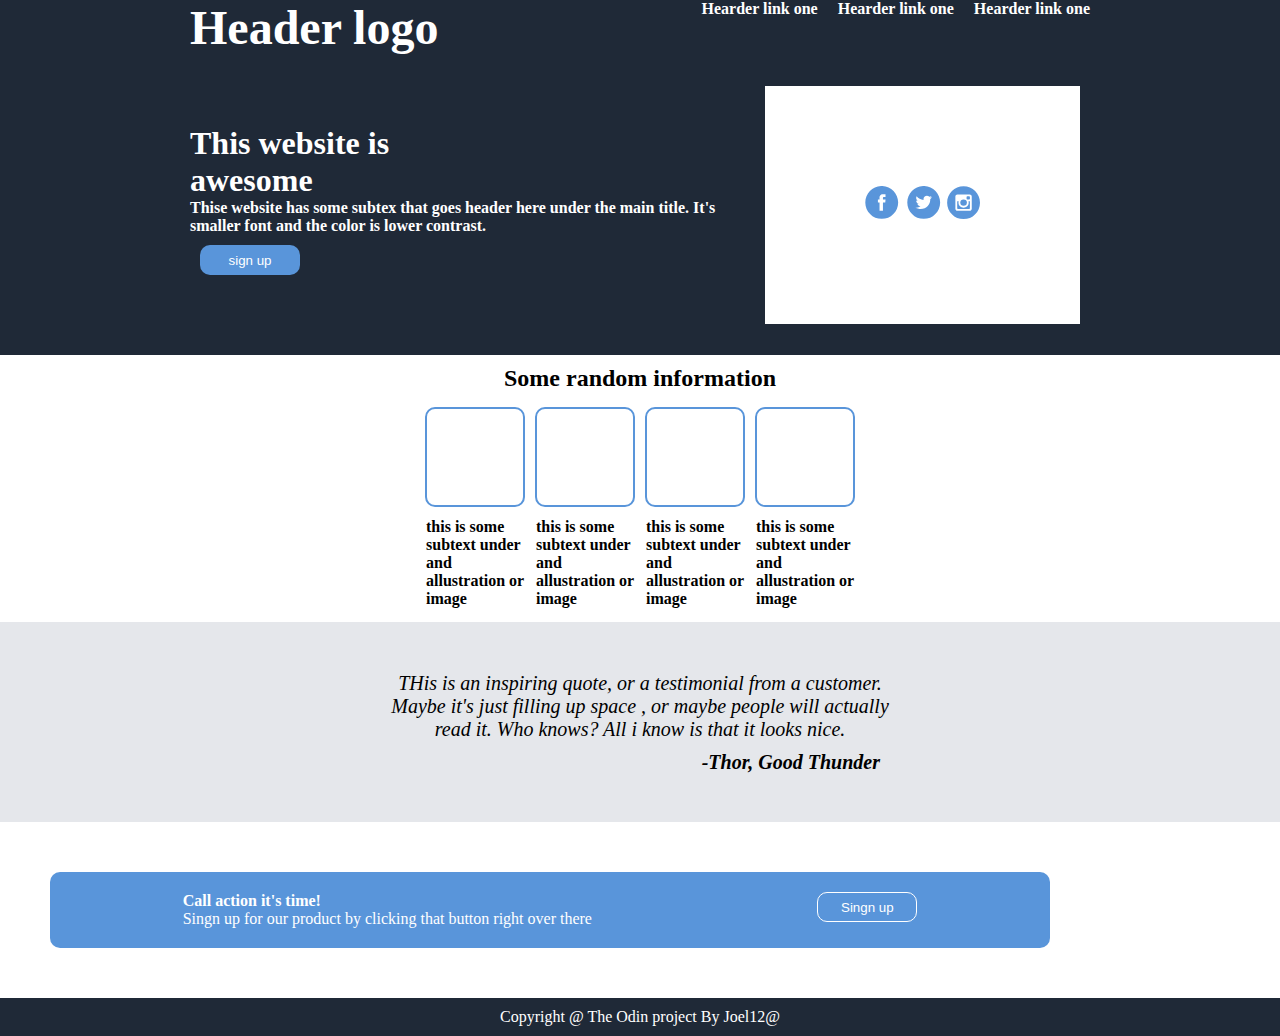
==== index.html @ a2a22060 "Odin Test Project" ====
<!DOCTYPE html>
<html lang='en'>
  <head>
    <meta charset='UTF-8'/>
    <title>Some Web Page</title>
    <link rel='stylesheet' href='./css/styles.css'/>
  </head>
  <body>
    <div class='menu-container'>
      <div class='menu'>
            <div class='date'>Header logo</div>
            <div class='links'>
            <div class='signup'>Hearder link one</div>
            <div class='signup1'>Hearder link one</div>      
            <div class='login'>Hearder link one</div>        
          </div>
      </div>
      
    </div>
    <div class='header-container'>
        <div class='header'>
          <div class='logo'>
            <h1>This website is <br>
              awesome
            </h1>
            <p>Thise website has some subtex that goes header
              here under the main title. It's smaller font and the color
              is lower contrast.
            </p>
            <div class="button">
              <button>sign up</button>
            </div>
          </div>
          <div class='social'><img src='images/social-icons.svg'/></div>
        </div>
    </div>
    <div class="information">
      <div>
          <h2>Some random information</h2>
      </div>
    </div>
    <div class='photo-grid-container'>
        <div class='photo-grid'>
          <div class='photo-grid-item first-item'>
          </div>
          <div class='photo-grid-item'>
            <div>
            </div>
          </div>
          <div class='photo-grid-item'>
          </div>
          <div class='photo-grid-item'>
          </div>
        </div>
  </div>
  <div class='container'>
    <div class='photo-grid'>
      <div class='container1'>
        <p>this is some subtext under and allustration or image
        </p>
      </div>
      <div class='container1'>
        <p>this is some subtext under
          and allustration or image
        </p>
        <div>
        </div>
      </div>
      <div class='container1'>
        <p>this is some subtext under
          and allustration or image
        </p>
      </div>
      <div class='container1'>
        <p>this is some subtext under
          and allustration or image
        </p>
      </div>
    </div>
</div>
  <div class="banier">
    <div class="item-banier">
      <p>THis is an inspiring quote, or a testimonial from a 
        customer. Maybe it's just filling up space , or maybe
        people will actually read it. Who knows? All i know
        is that it looks nice.
      </p>
        <div class="thor">
          <p><span>-Thor, Good Thunder</span></p>
        </div>
      </div>
  </div>
  <div class="banier2">
    <div>
      <div class="item">
        <div class="item0">
          <h4>Call action it's time!</h4>
            <p>Singn up for our product by clicking that button right over there</p>
        </div>
        <div class="item1">
          <button>Singn up</button>
        </div>
      </div>
     
    </div>
  </div>
  <div class="footer">
    <div>
      <p>Copyright  @ The Odin project By Joel12@</p>
    </div>
  </div>
  </body>
</html>
---- css/styles.css ----
* {
    margin: 0;
    padding: 0;
    box-sizing: border-box;
}

.menu-container {
    background-color: #1F2937;
    display: flex;
    justify-content: center;
    color: #fff;
    font-weight: bold;
    
}

.menu{
    width: 900px;
    display: flex;
    justify-content: space-between  ;
}

.links {
    display: flex;
    justify-content: flex-end;
}

.login {
    margin-left: 20px;
}

.logo{
  width: 700px;
}
.signup1{
  margin-left:20px ;
}

.date{
  font-size: 48px;
}

.header-container {
    color: #fff;
    background-color: #1F2937;;
    display: flex;
    justify-content: center;
    font-weight: bold;
    
  }
  
  .header {
    width: 900px;
    height: 300px;
    display: flex;
    align-items: center;
    justify-content: space-between;
  }

  .photo-grid-container {
    display: flex;
    justify-content: center;
  }
  
  .photo-grid {
    width: 900px;
    display: flex;
    flex-wrap: wrap;
    justify-content: flex-start;
    width: 900px;
    display: flex;
    justify-content: center;    /* Change this */
    flex-wrap: wrap;
    padding: 0;
    flex: 1;
  }
  
  .photo-grid-item {
    border: 1px solid #fff;
    width: 100px;
    height: 100px;
    border: 2px solid #5995DA;
    margin: 5px;
    border-radius: 10px;
  }

  .container {
    display: flex;
    justify-content: center;
    margin: 4;
  }

  .container1 {
    border: 1px solid #fff;
    width: 100px;
    height: 100px;
    margin: 5px;
    font-weight: 36px;
    font-weight: bold;
  }
  .footer {
    display: flex;
    justify-content: center;
    padding: 10px;
    background-color:  #1F2937;
    color: #fff;
  }

.photo-grid-container h1{
  text-align: center;
}

.button{
  margin: 10px;
}
.button button{
  text-align: center;
  background-color: #5995DA;
  width: 100px;
  height: 30px;
  border-radius: 10px;
  color: #fff;
  border: none;
}

.banier{
  display: flex;
  background-color: #E5E7EB;
  padding: 50px;
  justify-content: center;
  font-style: italic;
  font-size: 20px;
}

.item-banier{
  width: 500px;
  height: 100px;
  text-align: center;
}

.thor{
  display: flex;
  justify-content: flex-end;
  font-weight: bold;
  padding: 10px;
}

.banier2{
  padding: 50px;
  justify-content: center;
  
}

.item{
  display: flex;
  flex: 1;
  justify-content: center;
  width: 1000px;
  background-color: #5995DA;
  padding: 20px;
  border-radius: 10px;
  color: #fff;
  justify-content: space-around;
}

.item1 button{
  border: 1px solid #fff;
  width: 100px;
  height: 30px;
  border-radius: 10px;
  background-color: #5995DA;
  color: #fff;
}

.information{
  display: flex;
  justify-content: center;
  padding: 10px;
  font-weight: 100;
}

.header-container .social{
  padding: 100px;
  margin: 10px;
  background-color: #fff;
  
}
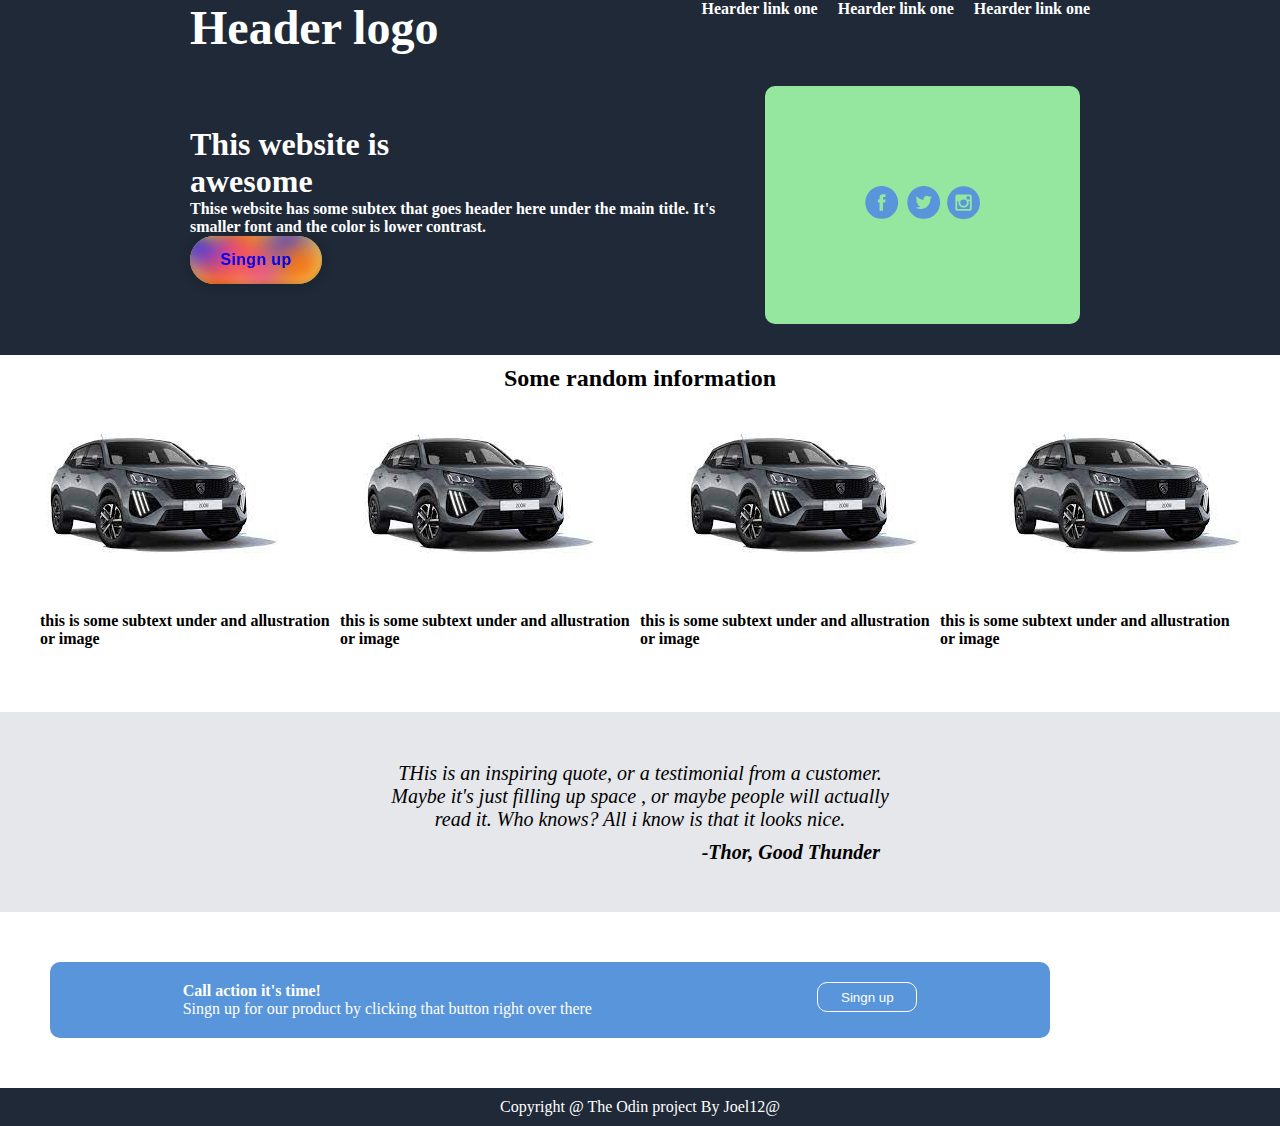
==== commit 8f109610: "Ajoute des fichier login et register" ====
--- a/index.html
+++ b/index.html
@@ -27,11 +27,30 @@
               here under the main title. It's smaller font and the color
               is lower contrast.
             </p>
-            <div class="button">
-              <button>sign up</button>
-            </div>
+            <a href="register.html">
+              <button class="uiverse">
+                <div class="wrapper">
+                  <span>Singn up  </span>
+                  <div class="circle circle-12"></div>
+                  <div class="circle circle-11"></div>
+                  <div class="circle circle-10"></div>
+                  <div class="circle circle-9"></div>
+                  <div class="circle circle-8"></div>
+                  <div class="circle circle-7"></div>
+                  <div class="circle circle-6"></div>
+                  <div class="circle circle-5"></div>
+                  <div class="circle circle-4"></div>
+                  <div class="circle circle-3"></div>
+                  <div class="circle circle-2"></div>
+                  <div class="circle circle-1"></div>
+                </div>
+            </a>
+            </button>
+            
           </div>
-          <div class='social'><img src='images/social-icons.svg'/></div>
+          <div class='social'>
+            <img src='images/social-icons.svg'/>
+          </div>
         </div>
     </div>
     <div class="information">
@@ -41,15 +60,27 @@
     </div>
     <div class='photo-grid-container'>
         <div class='photo-grid'>
+         <a href="">
           <div class='photo-grid-item first-item'>
+            <div>
+              <img src="./images/téléchargement.jpeg" alt="">
+            </div>
+          </div>
+         </a>
+          <div class='photo-grid-item'>
+            <div>
+              <img src="./images/téléchargement.jpeg" alt="">
+            </div>
           </div>
           <div class='photo-grid-item'>
             <div>
+              <img src="./images/téléchargement.jpeg" alt="">
             </div>
           </div>
           <div class='photo-grid-item'>
-          </div>
-          <div class='photo-grid-item'>
+            <div>
+              <img src="./images/téléchargement.jpeg" alt="">
+            </div>
           </div>
         </div>
   </div>
@@ -93,12 +124,12 @@
   <div class="banier2">
     <div>
       <div class="item">
-        <div class="item0">
+        <div class="item1">
           <h4>Call action it's time!</h4>
             <p>Singn up for our product by clicking that button right over there</p>
         </div>
         <div class="item1">
-          <button>Singn up</button>
+         <a href="register.html"> <button>Singn up</button></a>
         </div>
       </div>
      
--- a/css/styles.css
+++ b/css/styles.css
@@ -75,27 +75,31 @@
   }
   
   .photo-grid-item {
-    border: 1px solid #fff;
-    width: 100px;
-    height: 100px;
-    border: 2px solid #5995DA;
+    display: flex;
+    width: 300px;
+    height: 200px;
+    justify-content: center;
+    flex: 1;
     margin: 5px;
-    border-radius: 10px;
+    padding: 10px;
+
+   
+
   }
 
   .container {
     display: flex;
     justify-content: center;
     margin: 4;
+   
   }
 
   .container1 {
-    border: 1px solid #fff;
-    width: 100px;
+    width: 300px;
     height: 100px;
-    margin: 5px;
     font-weight: 36px;
     font-weight: bold;
+    justify-content: space-between;
   }
   .footer {
     display: flex;
@@ -171,6 +175,9 @@
   color: #fff;
 }
 
+.item1 button:hover{
+  background-color: aqua;
+}
 .information{
   display: flex;
   justify-content: center;
@@ -181,6 +188,341 @@
 .header-container .social{
   padding: 100px;
   margin: 10px;
-  background-color: #fff;
-  
+  background-color: #95e7a0;
+  border-radius: 10px;
+  background-image: url("./images/back");
+}
+
+.uiverse {
+  margin: 12px;
+  --duration: 5s;
+  --easing: ease-in-out;
+  --c-color-1: #ff6f00;
+  --c-color-2: #1a23ff;
+  --c-color-3: #e21bda;
+  --c-color-4: #ffd800;
+  --c-shadow: rgba(0, 0, 0, 0.2);
+  --c-shadow-inset-top: rgba(0, 0, 0, 0.1);
+  --c-shadow-inset-bottom: rgba(0, 0, 0, 0.1);
+  --c-radial-inner: #ffd215;
+  --c-radial-outer: #fff172;
+  --c-color: #fff;
+  -webkit-tap-highlight-color: transparent;
+  -webkit-appearance: none;
+  outline: none;
+  position: relative;
+  cursor: pointer;
+  border: none;
+  display: table;
+  border-radius: 24px;
+  padding: 0;
+  margin: 0;
+  text-align: center;
+  font-weight: 600;
+  font-size: 16px;
+  letter-spacing: 0.02em;
+  line-height: 1.5;
+  color: var(--c-color);
+  background: radial-gradient(circle, var(--c-radial-inner), var(--c-radial-outer) 80%);
+  box-shadow: 0 0 14px var(--c-shadow);
+}
+
+.uiverse:before {
+  content: '';
+  pointer-events: none;
+  position: absolute;
+  z-index: 3;
+  left: 0;
+  top: 0;
+  right: 0;
+  bottom: 0;
+  border-radius: 24px;
+  box-shadow: inset 0 3px 12px var(--c-shadow-inset-top), inset 0 -3px 4px var(--c-shadow-inset-bottom);
+}
+
+.uiverse .wrapper {
+  -webkit-mask-image: -webkit-radial-gradient(white, black);
+  overflow: hidden;
+  border-radius: 24px;
+  min-width: 132px;
+  padding: 12px 0;
+}
+
+.uiverse .wrapper span {
+  display: inline-block;
+  position: relative;
+  z-index: 1;
+}
+
+.uiverse .wrapper .circle {
+  position: absolute;
+  left: 0;
+  top: 0;
+  width: 40px;
+  height: 40px;
+  border-radius: 50%;
+  filter: blur(var(--blur, 8px));
+  background: var(--background, transparent);
+  transform: translate(var(--x, 0), var(--y, 0)) translateZ(0);
+  animation: var(--animation, none) var(--duration) var(--easing) infinite;
+}
+
+.uiverse .wrapper .circle.circle-1, .uiverse .wrapper .circle.circle-9, .uiverse .wrapper .circle.circle-10 {
+  --background: var(--c-color-4);
+}
+
+.uiverse .wrapper .circle.circle-3, .uiverse .wrapper .circle.circle-4 {
+  --background: var(--c-color-2);
+  --blur: 14px;
+}
+
+.uiverse .wrapper .circle.circle-5, .uiverse .wrapper .circle.circle-6 {
+  --background: var(--c-color-3);
+  --blur: 16px;
+}
+
+.uiverse .wrapper .circle.circle-2, .uiverse .wrapper .circle.circle-7, .uiverse .wrapper .circle.circle-8, .uiverse .wrapper .circle.circle-11, .uiverse .wrapper .circle.circle-12 {
+  --background: var(--c-color-1);
+  --blur: 12px;
+}
+
+.uiverse .wrapper .circle.circle-1 {
+  --x: 0;
+  --y: -40px;
+  --animation: circle-1;
+}
+
+.uiverse .wrapper .circle.circle-2 {
+  --x: 92px;
+  --y: 8px;
+  --animation: circle-2;
+}
+
+.uiverse .wrapper .circle.circle-3 {
+  --x: -12px;
+  --y: -12px;
+  --animation: circle-3;
+}
+
+.uiverse .wrapper .circle.circle-4 {
+  --x: 80px;
+  --y: -12px;
+  --animation: circle-4;
+}
+
+.uiverse .wrapper .circle.circle-5 {
+  --x: 12px;
+  --y: -4px;
+  --animation: circle-5;
+}
+
+.uiverse .wrapper .circle.circle-6 {
+  --x: 56px;
+  --y: 16px;
+  --animation: circle-6;
+}
+
+.uiverse .wrapper .circle.circle-7 {
+  --x: 8px;
+  --y: 28px;
+  --animation: circle-7;
+}
+
+.uiverse .wrapper .circle.circle-8 {
+  --x: 28px;
+  --y: -4px;
+  --animation: circle-8;
+}
+
+.uiverse .wrapper .circle.circle-9 {
+  --x: 20px;
+  --y: -12px;
+  --animation: circle-9;
+}
+
+.uiverse .wrapper .circle.circle-10 {
+  --x: 64px;
+  --y: 16px;
+  --animation: circle-10;
+}
+
+.uiverse .wrapper .circle.circle-11 {
+  --x: 4px;
+  --y: 4px;
+  --animation: circle-11;
+}
+
+.uiverse .wrapper .circle.circle-12 {
+  --blur: 14px;
+  --x: 52px;
+  --y: 4px;
+  --animation: circle-12;
+}
+
+@keyframes circle-1 {
+  0% {
+    transform: translate(0px, 0px) translateZ(0);
+  }
+
+  50% {
+    transform: translate(0px, 16px) translateZ(0);
+  }
+
+  100% {
+    transform: translate(0px, 0px) translateZ(0);
+  }
+}
+
+@keyframes circle-2 {
+  0% {
+    transform: translate(80px, -10px) translateZ(0);
+  }
+
+  50% {
+    transform: translate(72px, -48px) translateZ(0);
+  }
+
+  100% {
+    transform: translate(80px, -10px) translateZ(0);
+  }
+}
+
+@keyframes circle-3 {
+  0% {
+    transform: translate(20px, 12px) translateZ(0);
+  }
+
+  50% {
+    transform: translate(12px, 4px) translateZ(0);
+  }
+
+  100% {
+    transform: translate(20px, 12px) translateZ(0);
+  }
+}
+
+@keyframes circle-4 {
+  0% {
+    transform: translate(76px, -12px) translateZ(0);
+  }
+
+  50% {
+    transform: translate(112px, -8px) translateZ(0);
+  }
+
+  100% {
+    transform: translate(76px, -12px) translateZ(0);
+  }
+}
+
+@keyframes circle-5 {
+  0% {
+    transform: translate(84px, 28px) translateZ(0);
+  }
+
+  50% {
+    transform: translate(40px, -32px) translateZ(0);
+  }
+
+  100% {
+    transform: translate(84px, 28px) translateZ(0);
+  }
+}
+
+@keyframes circle-6 {
+  0% {
+    transform: translate(28px, -16px) translateZ(0);
+  }
+
+  50% {
+    transform: translate(76px, -56px) translateZ(0);
+  }
+
+  100% {
+    transform: translate(28px, -16px) translateZ(0);
+  }
+}
+
+@keyframes circle-7 {
+  0% {
+    transform: translate(8px, 28px) translateZ(0);
+  }
+
+  50% {
+    transform: translate(20px, -60px) translateZ(0);
+  }
+
+  100% {
+    transform: translate(8px, 28px) translateZ(0);
+  }
+}
+
+@keyframes circle-8 {
+  0% {
+    transform: translate(32px, -4px) translateZ(0);
+  }
+
+  50% {
+    transform: translate(56px, -20px) translateZ(0);
+  }
+
+  100% {
+    transform: translate(32px, -4px) translateZ(0);
+  }
+}
+
+@keyframes circle-9 {
+  0% {
+    transform: translate(20px, -12px) translateZ(0);
+  }
+
+  50% {
+    transform: translate(80px, -8px) translateZ(0);
+  }
+
+  100% {
+    transform: translate(20px, -12px) translateZ(0);
+  }
+}
+
+@keyframes circle-10 {
+  0% {
+    transform: translate(68px, 20px) translateZ(0);
+  }
+
+  50% {
+    transform: translate(100px, 28px) translateZ(0);
+  }
+
+  100% {
+    transform: translate(68px, 20px) translateZ(0);
+  }
+}
+
+@keyframes circle-11 {
+  0% {
+    transform: translate(4px, 4px) translateZ(0);
+  }
+
+  50% {
+    transform: translate(68px, 20px) translateZ(0);
+  }
+
+  100% {
+    transform: translate(4px, 4px) translateZ(0);
+  }
+}
+
+@keyframes circle-12 {
+  0% {
+    transform: translate(56px, 0px) translateZ(0);
+  }
+
+  50% {
+    transform: translate(60px, -32px) translateZ(0);
+  }
+
+  100% {
+    transform: translate(56px, 0px) translateZ(0);
+  }
 }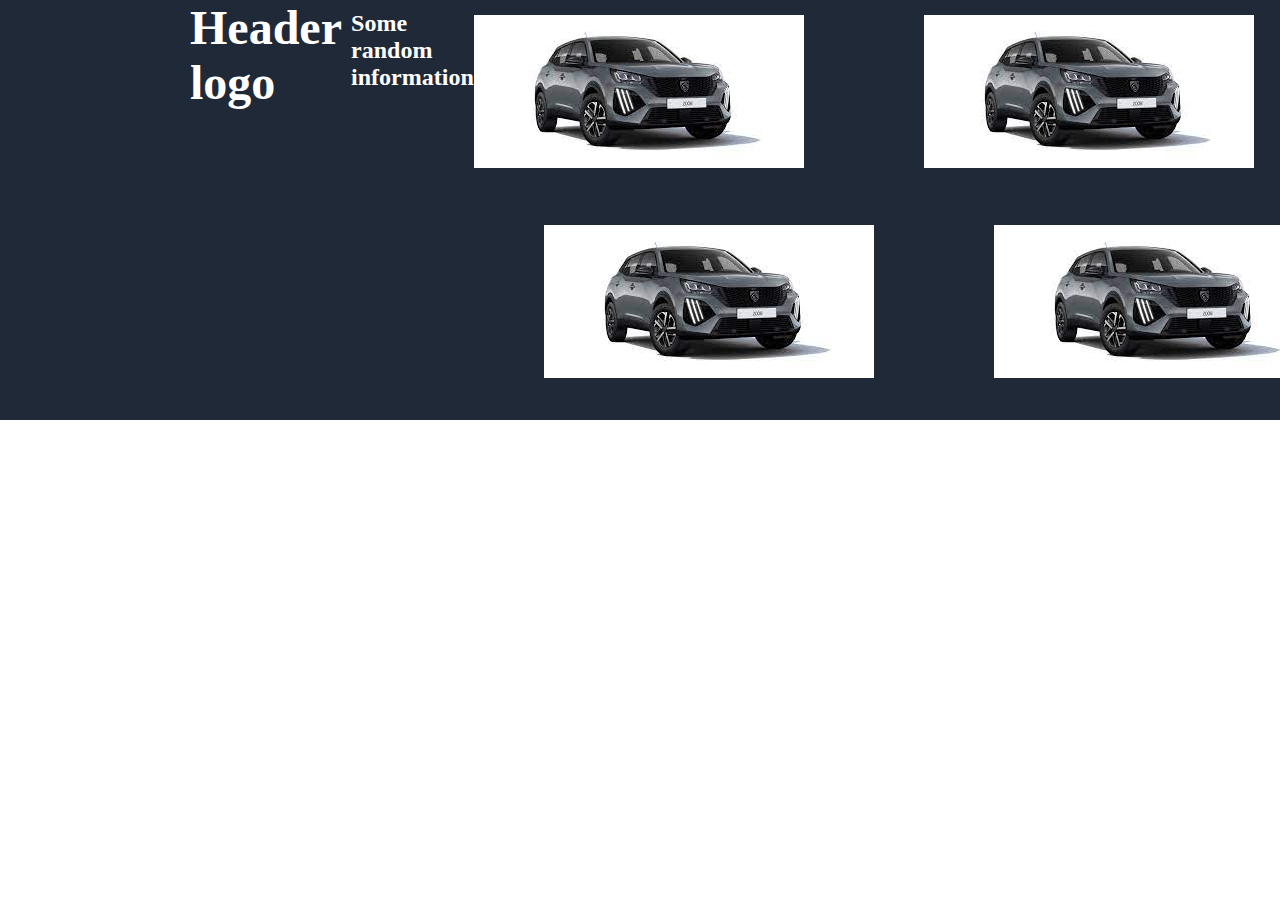
==== commit dabdcc81: "Delete file login.html and register.html" ====
--- a/index.html
+++ b/index.html
@@ -10,49 +10,6 @@
       <div class='menu'>
             <div class='date'>Header logo</div>
             <div class='links'>
-            <div class='signup'>Hearder link one</div>
-            <div class='signup1'>Hearder link one</div>      
-            <div class='login'>Hearder link one</div>        
-          </div>
-      </div>
-      
-    </div>
-    <div class='header-container'>
-        <div class='header'>
-          <div class='logo'>
-            <h1>This website is <br>
-              awesome
-            </h1>
-            <p>Thise website has some subtex that goes header
-              here under the main title. It's smaller font and the color
-              is lower contrast.
-            </p>
-            <a href="register.html">
-              <button class="uiverse">
-                <div class="wrapper">
-                  <span>Singn up  </span>
-                  <div class="circle circle-12"></div>
-                  <div class="circle circle-11"></div>
-                  <div class="circle circle-10"></div>
-                  <div class="circle circle-9"></div>
-                  <div class="circle circle-8"></div>
-                  <div class="circle circle-7"></div>
-                  <div class="circle circle-6"></div>
-                  <div class="circle circle-5"></div>
-                  <div class="circle circle-4"></div>
-                  <div class="circle circle-3"></div>
-                  <div class="circle circle-2"></div>
-                  <div class="circle circle-1"></div>
-                </div>
-            </a>
-            </button>
-            
-          </div>
-          <div class='social'>
-            <img src='images/social-icons.svg'/>
-          </div>
-        </div>
-    </div>
     <div class="information">
       <div>
           <h2>Some random information</h2>
@@ -129,7 +86,7 @@
             <p>Singn up for our product by clicking that button right over there</p>
         </div>
         <div class="item1">
-         <a href="register.html"> <button>Singn up</button></a>
+         <a href=""> <button>Singn up</button></a>
         </div>
       </div>
      
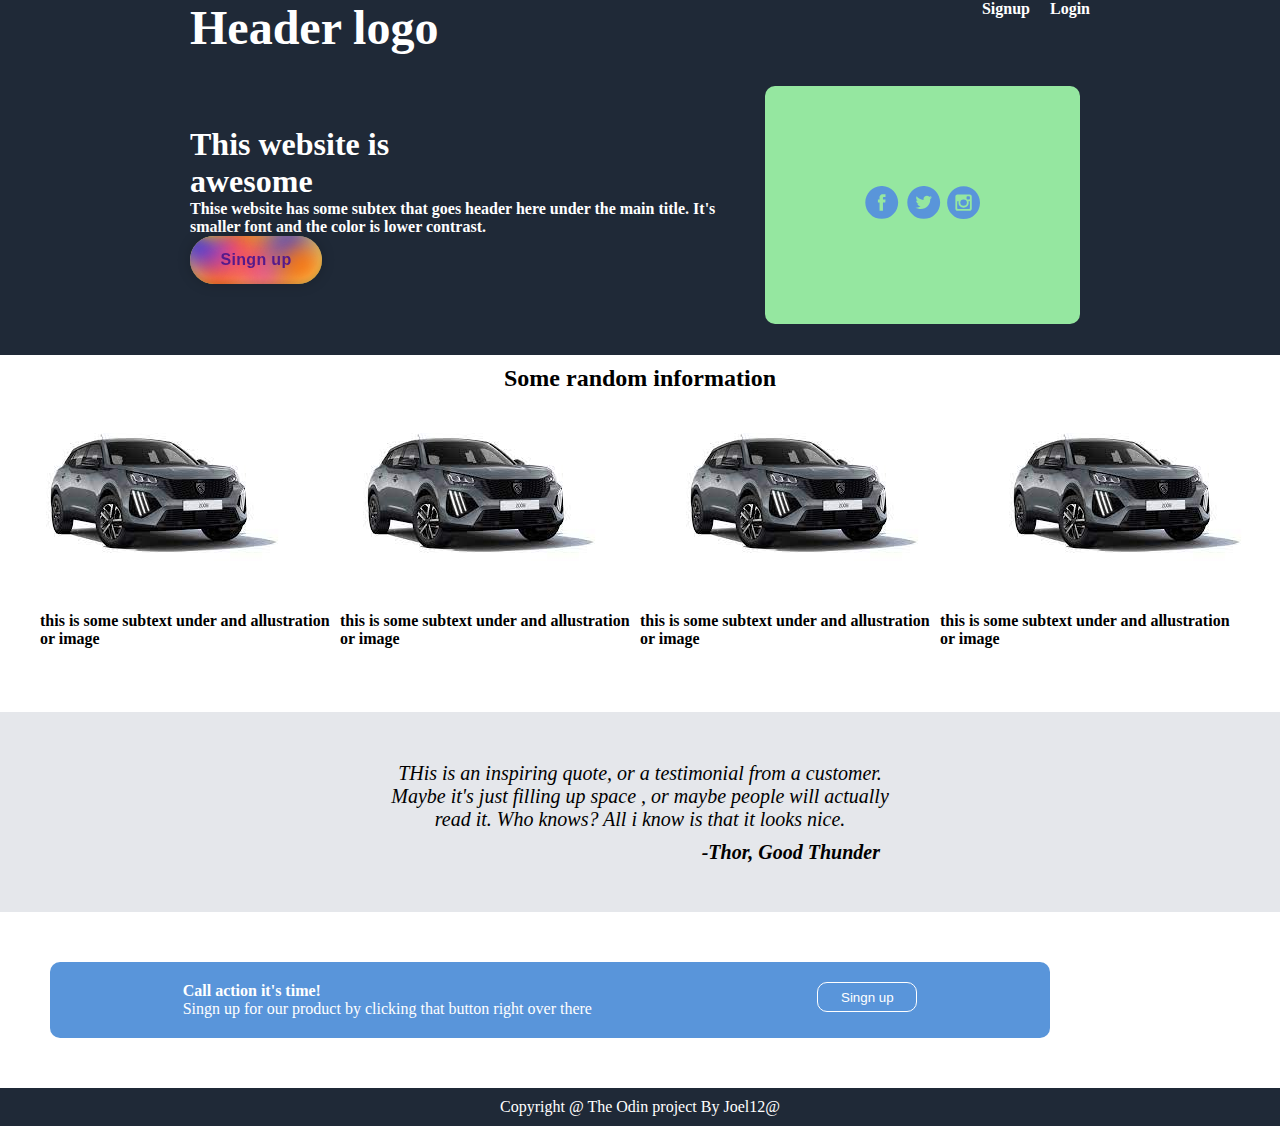
==== commit 698e1dbc: "Delete file login.html and register.html" ====
--- a/index.html
+++ b/index.html
@@ -10,6 +10,49 @@
       <div class='menu'>
             <div class='date'>Header logo</div>
             <div class='links'>
+            <div class='signup'>Signup</div>
+             
+            <div class='login'>Login</div>        
+          </div>
+      </div>
+      
+    </div>
+    <div class='header-container'>
+        <div class='header'>
+          <div class='logo'>
+            <h1>This website is <br>
+              awesome
+            </h1>
+            <p>Thise website has some subtex that goes header
+              here under the main title. It's smaller font and the color
+              is lower contrast.
+            </p>
+            <a href="">
+              <button class="uiverse">
+                <div class="wrapper">
+                  <span>Singn up  </span>
+                  <div class="circle circle-12"></div>
+                  <div class="circle circle-11"></div>
+                  <div class="circle circle-10"></div>
+                  <div class="circle circle-9"></div>
+                  <div class="circle circle-8"></div>
+                  <div class="circle circle-7"></div>
+                  <div class="circle circle-6"></div>
+                  <div class="circle circle-5"></div>
+                  <div class="circle circle-4"></div>
+                  <div class="circle circle-3"></div>
+                  <div class="circle circle-2"></div>
+                  <div class="circle circle-1"></div>
+                </div>
+            </a>
+            </button>
+            
+          </div>
+          <div class='social'>
+            <img src='images/social-icons.svg'/>
+          </div>
+        </div>
+    </div>
     <div class="information">
       <div>
           <h2>Some random information</h2>
